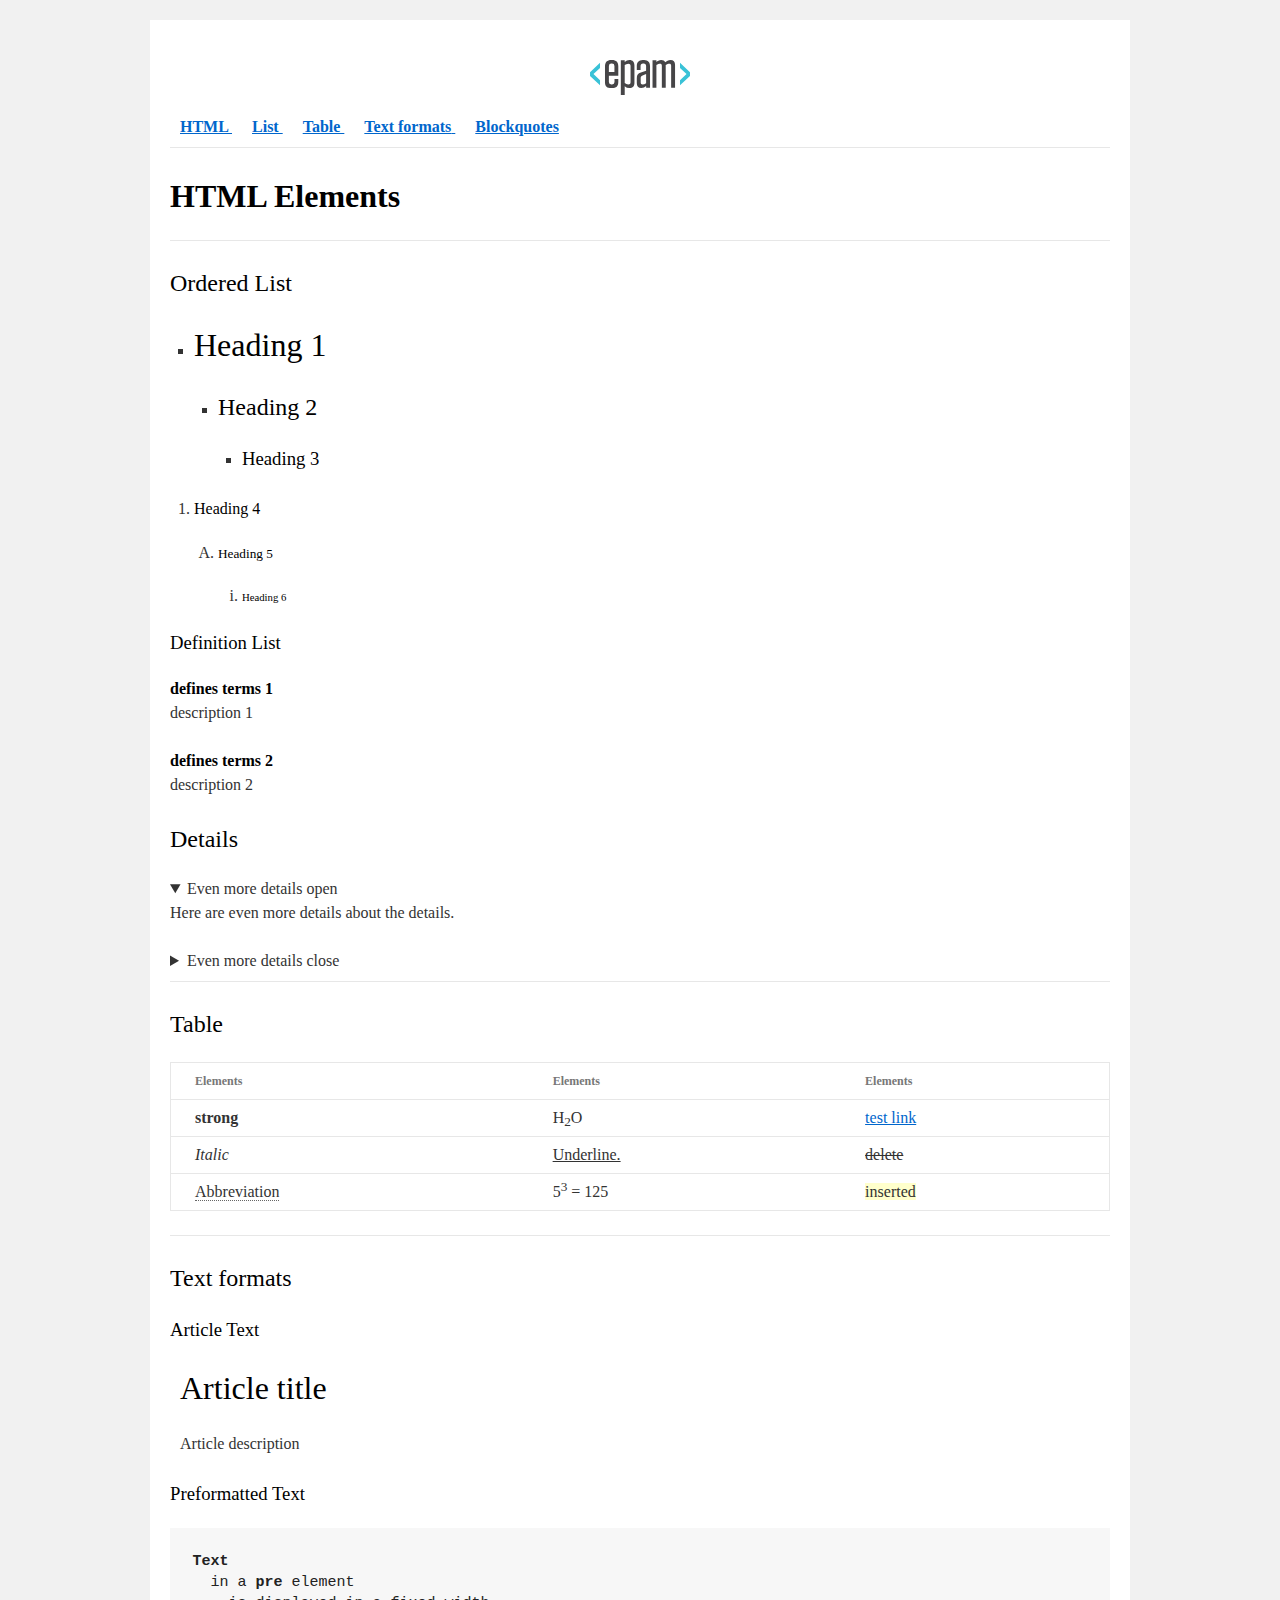
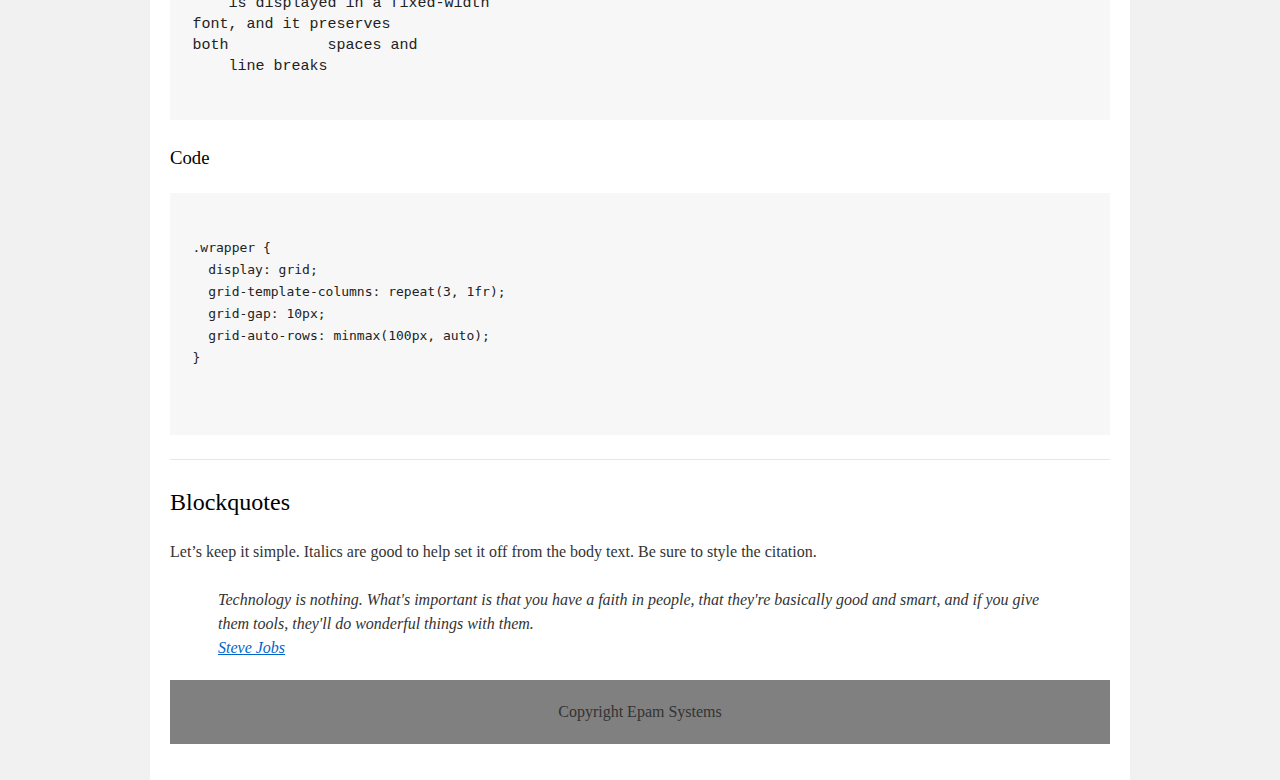
==== homework_01/index.html @ 6cba9601 "Homework_01" ====
<!DOCTYPE html>
<html>

<head>
  <meta charset="utf-8">
  <title>Homework_01 Mykola Goral</title>
  <link rel="stylesheet" href="style.css">
</head>

<body>
  <div id="wrapper">
    <div id="main">
      <div id="container">
        <div id="content" role="main">
          <!-- TODO: Content goes here -->
          <header>
            <img alt="EPAM logo" src="EPAM_logo.svg">
            <nav>
              <a href="#html">
                <b>HTML </b>
              </a>
              <a href="#list">
                <b>List </b>
              </a>
              <a href="#table">
                <b>Table </b>
              </a>
              <a href="#textFormats">
                <b>Text formats</b>
              </a>
              <a href="#blockquotes">
                <b>Blockquotes</b>
              </a>
            </nav>
            <hr>
          </header>

          <h1 id="html"><strong>HTML Elements</strong></h1>
          <hr>

          <h2 id="list">Ordered List</h2>

          <ul>
            <li><h1>Heading 1</h1></li>
            <ul>
              <li><h2>Heading 2</h2></li>
              <ul>
                <li><h3>Heading 3</h3></li>
              </ul>
            </ul>
          </ul>

          <ol>
            <li><h4>Heading 4</h4></li>
            <ol>
              <li><h5>Heading 5</h5></li>
              <ol>
                <li><h6>Heading 6</h6></li>
              </ol>
            </ol>
          </ol>

          <h3>Definition List</h3>

          <dl>
            <dt>defines terms 1</dt>
            <dd>description 1</dd>
            <dt>defines terms 2</dt>
            <dd>description 2</dd>
          </dl>

          <h2>Details</h2>

          <details open>
            <summary>Even more details open</summary>
            <p>Here are even more details about the details.</p>
          </details>
          <details>
            <summary>Even more details close</summary>
            <p>Here are even more details about the details.</p>
          </details>
          <hr>

          <h2 id="table">Table</h2>

          <table>
            <thead>
              <tr>
                <th>Elements</th>
                <th>Elements</th>
                <th>Elements</th>
              </tr>
            </thead>
            <tbody>
              <tr>
                <td><strong>strong</strong></td>
                <td>H<sub>2</sub>O</td>
                <td><a href="#">test link</a>
                </td>
              </tr>
              <tr>
                <td><em>Italic</em></td>
                <td><u>Underline.</u></td>
                <td><del>delete</del></td>
              </tr>
              <tr>
                <td><abbr>Abbreviation</abbr></td>
                <td>5<sup>3</sup> = 125</td>
                <td><ins>inserted</ins></td>
              </tr>
            </tbody>
          </table>
          <hr>

          <h2 id="textFormats">Text formats</h2>

          <h3>Article Text</h3>
          <article>
            <h1>Article title</h1>
            <p>Article description</p>
          </article>


          <h3>Preformatted Text</h3>

          <pre>
<strong>Text</strong>
  in a <strong>pre</strong> element
    is displayed in a fixed-width
font, and it preserves
both           spaces and
    line breaks
          </pre>

          <h3>Code</h3>

          <pre>
            <code>
.wrapper {
  display: grid;
  grid-template-columns: repeat(3, 1fr);
  grid-gap: 10px;
  grid-auto-rows: minmax(100px, auto);
}
            </code>    
          </pre>
          <hr>

          <h2 id="blockquotes">Blockquotes</h2>
          
          <p>Let’s keep it simple. Italics are good to help set it off from the body text. Be sure to style the citation.</p>
          <blockquote>
            Technology is nothing. What's important is that you have a faith in people, that they're basically good and smart, and if
            you give them tools, they'll do wonderful things with them.
            <br>
            <a href="https://en.wikipedia.org/wiki/Steve_Jobs">Steve Jobs</a>
          </blockquote>

          <!-- Using the 'hidden' attribute to hide the 'p' -->
          <p hidden>And here’s a bit of trailing text.</p>

          <footer>
            Copyright Epam Systems
          </footer>

        </div>
      </div>
    </div>
  </div>
</body>

</html>
---- homework_01/style.css ----
html,
body,
div,
span,
applet,
object,
iframe,
h1,
h2,
h3,
h4,
h5,
h6,
p,
blockquote,
pre,
a,
abbr,
acronym,
address,
big,
cite,
code,
del,
dfn,
em,
font,
img,
ins,
kbd,
q,
s,
samp,
small,
strike,
strong,
sub,
sup,
tt,
var,
b,
u,
i,
center,
dl,
dt,
dd,
ol,
ul,
li,
fieldset,
form,
label,
legend,
table,
caption,
tbody,
tfoot,
thead,
tr,
th,
td {
    background: transparent;
    border: 0;
    margin: 0;
    padding: 0;
    vertical-align: baseline;
}

body {
    line-height: 1;
}

h1,
h2,
h3,
h4,
h5,
h6 {
    clear: both;
    font-weight: normal;
}

ol,
ul {
    list-style: none;
}

blockquote {
    quotes: none;
}

blockquote:before,
blockquote:after {
    content: '';
    content: none;
}

del {
    text-decoration: line-through;
}

table {
    border-collapse: collapse;
    border-spacing: 0;
}

a img {
    border: none;
}

#container {
    float: left;
    margin: 0 -240px 0 0;
    width: 100%;
}

#primary,
#secondary {
    float: right;
    overflow: hidden;
    width: 220px;
}

#secondary {
    clear: right;
}

#footer {
    clear: both;
    width: 100%;
}

.one-column #content {
    margin: 0 auto;
    width: 640px;
}

.single-attachment #content {
    margin: 0 auto;
    width: 900px;
}

body,
input,
textarea,
.page-title span,
.pingback a.url {
    font-family: Georgia, "Bitstream Charter", serif;
}

h3#comments-title,
h3#reply-title,
#access .menu,
#access div.menu ul,
#cancel-comment-reply-link,
.form-allowed-tags,
#site-info,
#site-title,
#wp-calendar,
.comment-meta,
.comment-body tr th,
.comment-body thead th,
.entry-content label,
.entry-content tr th,
.entry-content thead th,
.entry-meta,
.entry-title,
.entry-utility,
#respond label,
.navigation,
.page-title,
.pingback p,
.reply,
.widget-title,
.wp-caption-text {
    font-family: "Helvetica Neue", Arial, Helvetica, "Nimbus Sans L", sans-serif;
}

input[type="submit"] {
    font-family: "Helvetica Neue", Arial, Helvetica, "Nimbus Sans L", sans-serif;
}

pre {
    font-family: "Courier 10 Pitch", Courier, monospace;
}

code {
    font-family: Monaco, Consolas, "Andale Mono", "DejaVu Sans Mono", monospace;
}

#access .menu-header,
div.menu,
#colophon,
#branding,
#main,
#wrapper {
    margin: 0 auto;
    width: 940px;
}

#wrapper {
    background: #fff;
    margin-top: 20px;
    padding: 0 20px;
}

#footer-widget-area {
    overflow: hidden;
}

#footer-widget-area .widget-area {
    float: left;
    margin-right: 20px;
    width: 220px;
}

#footer-widget-area #fourth {
    margin-right: 0;
}

#site-info {
    float: left;
    font-size: 14px;
    font-weight: bold;
    width: 700px;
}

#site-generator {
    float: right;
    width: 220px;
}

body {
    background: #f1f1f1;
}

body,
input,
textarea {
    color: #666;
    font-size: 12px;
    line-height: 18px;
}

hr {
    background-color: #e7e7e7;
    border: 0;
    clear: both;
    height: 1px;
    margin-bottom: 18px;
}

p {
    margin-bottom: 18px;
}

ul {
    list-style: square;
    margin: 0 0 18px 1.5em;
}

ol {
    list-style: decimal;
    margin: 0 0 18px 1.5em;
}

ol ol {
    list-style: upper-alpha;
}

ol ol ol {
    list-style: lower-roman;
}

ol ol ol ol {
    list-style: lower-alpha;
}

ul ul,
ol ol,
ul ol,
ol ul {
    margin-bottom: 0;
}

dl {
    margin: 0 0 24px 0;
}

dt {
    font-weight: bold;
}

dd {
    margin-bottom: 18px;
}

strong {
    font-weight: bold;
}

cite,
em,
i {
    font-style: italic;
}

big {
    font-size: 131.25%;
}

ins {
    background: #ffc;
    text-decoration: none;
}

blockquote {
    font-style: italic;
    padding: 0 3em;
}

blockquote cite,
blockquote em,
blockquote i {
    font-style: normal;
}

pre {
    background: #f7f7f7;
    color: #222;
    line-height: 18px;
    margin-bottom: 18px;
    overflow: auto;
    padding: 1.5em;
}

abbr,
acronym {
    border-bottom: 1px dotted #666;
    cursor: help;
}

sup,
sub {
    height: 0;
    line-height: 1;
    position: relative;
    vertical-align: baseline;
}

sup {
    bottom: 1ex;
}

sub {
    top: .5ex;
}

small {
    font-size: smaller;
}

input[type="text"],
input[type="password"],
input[type="email"],
input[type="url"],
input[type="number"],
textarea {
    background: #f9f9f9;
    border: 1px solid #ccc;
    box-shadow: inset 1px 1px 1px rgba(0, 0, 0, 0.1);
    -moz-box-shadow: inset 1px 1px 1px rgba(0, 0, 0, 0.1);
    -webkit-box-shadow: inset 1px 1px 1px rgba(0, 0, 0, 0.1);
    padding: 2px;
}

a:link {
    color: #0066cc;
}

a:visited {
    color: #743399;
}

a:active,
a:hover {
    color: #ff4b33;
}

.screen-reader-text {
    clip: rect(1px, 1px, 1px, 1px);
    overflow: hidden;
    position: absolute !important;
    height: 1px;
    width: 1px;
}

#header {
    padding: 30px 0 0 0;
}

#site-title {
    float: left;
    font-size: 30px;
    line-height: 36px;
    margin: 0 0 18px 0;
    width: 700px;
}

#site-title a {
    color: #000;
    font-weight: bold;
    text-decoration: none;
}

#site-description {
    color: #000;
    clear: right;
    float: right;
    font-style: italic;
    margin: 15px 0 18px 0;
    opacity: .65;
    width: 220px;
}

#branding img {
    border-top: 4px solid #000;
    border-bottom: 1px solid #000;
    display: block;
    float: left;
}

#access {
    background: #000;
    display: block;
    float: left;
    margin: 0 auto;
    width: 940px;
}

#access .menu-header,
div.menu {
    font-size: 13px;
    margin-left: 12px;
    width: 928px;
}

#access .menu-header ul,
div.menu ul {
    list-style: none;
    margin: 0;
}

#access .menu-header li,
div.menu li {
    float: left;
    position: relative;
}

#access a {
    color: #aaa;
    display: block;
    line-height: 38px;
    padding: 0 10px;
    text-decoration: none;
}

#access ul ul {
    box-shadow: 0px 3px 3px rgba(0, 0, 0, 0.2);
    -moz-box-shadow: 0px 3px 3px rgba(0, 0, 0, 0.2);
    -webkit-box-shadow: 0px 3px 3px rgba(0, 0, 0, 0.2);
    display: none;
    position: absolute;
    top: 38px;
    left: 0;
    float: left;
    width: 180px;
    z-index: 99999;
}

#access ul ul li {
    min-width: 180px;
}

#access ul ul ul {
    left: 100%;
    top: 0;
}

#access ul ul a {
    background: #333;
    line-height: 1em;
    padding: 10px;
    width: 160px;
    height: auto;
}

#access li:hover>a,
#access ul ul:hover>a {
    background: #333;
    color: #fff;
}

#access ul li:hover>ul {
    display: block;
}

#access ul li.current_page_item>a,
#access ul li.current_page_ancestor>a,
#access ul li.current-menu-ancestor>a,
#access ul li.current-menu-item>a,
#access ul li.current-menu-parent>a {
    color: #fff;
}

* html #access ul li.current_page_item a,
* html #access ul li.current_page_ancestor a,
* html #access ul li.current-menu-ancestor a,
* html #access ul li.current-menu-item a,
* html #access ul li.current-menu-parent a,
* html #access ul li a:hover {
    color: #fff;
}

#main {
    clear: both;
    overflow: hidden;
    padding: 40px 0 0 0;
}

#content {
    margin-bottom: 36px;
}

#content,
#content input,
#content textarea {
    color: #333;
    font-size: 16px;
    line-height: 24px;
}

#content p,
#content ul,
#content ol,
#content dd,
#content pre,
#content hr {
    margin-bottom: 24px;
}

#content ul ul,
#content ol ol,
#content ul ol,
#content ol ul {
    margin-bottom: 0;
}

#content pre,
#content kbd,
#content tt,
#content var {
    font-size: 15px;
    line-height: 21px;
}

#content code {
    font-size: 13px;
}

#content dt,
#content th {
    color: #000;
}

#content h1,
#content h2,
#content h3,
#content h4,
#content h5,
#content h6 {
    color: #000;
    line-height: 1.5em;
    margin: 0 0 20px 0;
}

#content table {
    border: 1px solid #e7e7e7;
    margin: 0 -1px 24px 0;
    text-align: left;
    width: 100%;
}

#content tr th,
#content thead th {
    color: #777;
    font-size: 12px;
    font-weight: bold;
    line-height: 18px;
    padding: 9px 24px;
}

#content tr td {
    border-top: 1px solid #e7e7e7;
    padding: 6px 24px;
}

#content tr.odd td {
    background: #f2f7fc;
}

.hentry {
    margin: 0 0 48px 0;
}

.home .sticky {
    background: #f2f7fc;
    border-top: 4px solid #000;
    margin-left: -20px;
    margin-right: -20px;
    padding: 18px 20px;
}

.single .hentry {
    margin: 0 0 36px 0;
}

.page-title {
    color: #000;
    font-size: 14px;
    font-weight: bold;
    margin: 0 0 36px 0;
}

.page-title span {
    color: #333;
    font-size: 16px;
    font-style: italic;
    font-weight: normal;
}

.page-title a:link,
.page-title a:visited {
    color: #777;
    text-decoration: none;
}

.page-title a:active,
.page-title a:hover {
    color: #ff4b33;
}

#content .entry-title {
    color: #000;
    font-size: 21px;
    font-weight: bold;
    line-height: 1.3em;
    margin-bottom: 0;
}

.entry-title a:link,
.entry-title a:visited {
    color: #000;
    text-decoration: none;
}

.entry-title a:active,
.entry-title a:hover {
    color: #ff4b33;
}

.entry-meta {
    color: #777;
    font-size: 12px;
}

.entry-meta abbr,
.entry-utility abbr {
    border: none;
}

.entry-meta abbr:hover,
.entry-utility abbr:hover {
    border-bottom: 1px dotted #666;
}

.single-author .by-author {
    position: absolute !important;
    clip: rect(1px 1px 1px 1px);
    clip: rect(1px, 1px, 1px, 1px);
}

.entry-content,
.entry-summary {
    clear: both;
    padding: 12px 0 0 0;
}

.entry-content .more-link {
    white-space: nowrap;
}

#content .entry-summary p:last-child {
    margin-bottom: 12px;
}

.entry-content fieldset {
    border: 1px solid #e7e7e7;
    margin: 0 0 24px 0;
    padding: 24px;
}

.entry-content fieldset legend {
    background: #fff;
    color: #000;
    font-weight: bold;
    padding: 0 24px;
}

.entry-content input {
    margin: 0 0 24px 0;
}

.entry-content input.file,
.entry-content input.button {
    margin-right: 24px;
}

.entry-content label {
    color: #777;
    font-size: 12px;
}

.entry-content select {
    margin: 0 0 24px 0;
}

.entry-content sup,
.entry-content sub {
    font-size: 10px;
}

.entry-content blockquote.left {
    float: left;
    margin-left: 0;
    margin-right: 24px;
    text-align: right;
    width: 33%;
}

.entry-content blockquote.right {
    float: right;
    margin-left: 24px;
    margin-right: 0;
    text-align: left;
    width: 33%;
}

.page-link {
    clear: both;
    color: #000;
    font-weight: bold;
    line-height: 48px;
    word-spacing: 0.5em;
}

.page-link a:link,
.page-link a:visited {
    background: #f1f1f1;
    color: #333;
    font-weight: normal;
    padding: 0.5em 0.75em;
    text-decoration: none;
}

.home .sticky .page-link a {
    background: #d9e8f7;
}

.page-link a:active,
.page-link a:hover {
    color: #ff4b33;
}

body.page .edit-link {
    clear: both;
    display: block;
}

#entry-author-info {
    background: #f2f7fc;
    border-top: 4px solid #000;
    clear: both;
    font-size: 14px;
    line-height: 20px;
    margin: 24px 0;
    overflow: hidden;
    padding: 18px 20px;
}

#entry-author-info #author-avatar {
    background: #fff;
    border: 1px solid #e7e7e7;
    float: left;
    height: 60px;
    margin: 0 -104px 0 0;
    padding: 11px;
}

#entry-author-info #author-description {
    float: left;
    margin: 0 0 0 104px;
}

#entry-author-info h2 {
    color: #000;
    font-size: 100%;
    font-weight: bold;
    margin-bottom: 0;
}

.entry-utility {
    clear: both;
    color: #777;
    font-size: 12px;
    line-height: 18px;
}

.entry-meta a,
.entry-utility a {
    color: #777;
}

.entry-meta a:hover,
.entry-utility a:hover {
    color: #ff4b33;
}

#content .video-player {
    padding: 0;
}

.format-standard .wp-video,
.format-standard .wp-audio-shortcode,
.format-audio .wp-audio-shortcode,
.format-standard .video-player {
    margin-bottom: 24px;
}

.home #content .format-aside p,
.home #content .category-asides p {
    font-size: 14px;
    line-height: 20px;
    margin-bottom: 10px;
    margin-top: 0;
}

.format-gallery .size-thumbnail img,
.category-gallery .size-thumbnail img {
    border: 10px solid #f1f1f1;
    margin-bottom: 0;
}

.format-gallery .gallery-thumb,
.category-gallery .gallery-thumb {
    float: left;
    margin-right: 20px;
    margin-top: -4px;
}

.home #content .format-gallery .entry-utility,
.home #content .category-gallery .entry-utility {
    padding-top: 4px;
}

.attachment .entry-content .entry-caption {
    font-size: 140%;
    margin-top: 24px;
}

.attachment .entry-content .nav-previous a:before {
    content: '\2190\00a0';
}

.attachment .entry-content .nav-next a:after {
    content: '\00a0\2192';
}

#content img.size-auto,
#content img.size-full,
#content img.size-large,
#content img.size-medium,
#content .entry-attachment img,
#content .widget-container img {
    max-width: 100%;
    height: auto;
}

#ie8 #content img.size-auto,
#ie8 #content img.size-full,
#ie8 #content img.size-large,
#ie8 #content img.size-medium,
#ie8 #content .entry-attachment img {
    width: auto;
}

.alignleft,
img.alignleft {
    display: inline;
    float: left;
    margin-right: 24px;
    margin-top: 4px;
}

.alignright,
img.alignright {
    display: inline;
    float: right;
    margin-left: 24px;
    margin-top: 4px;
}

.aligncenter,
img.aligncenter {
    clear: both;
    display: block;
    margin-left: auto;
    margin-right: auto;
}

img.alignleft,
img.alignright,
img.aligncenter {
    margin-bottom: 12px;
}

.wp-caption {
    background: #f1f1f1;
    line-height: 18px;
    margin-bottom: 20px;
    max-width: 100%;
    padding: 4px;
    text-align: center;
}

.wp-caption img {
    margin: 5px 5px 0;
    max-width: 622px;
}

.wp-caption p.wp-caption-text {
    color: #777;
    font-size: 12px;
    margin: 5px;
}

.wp-smiley {
    margin: 0;
}

.gallery {
    margin: 0 auto 18px;
}

.gallery .gallery-item {
    float: left;
    margin-top: 0;
    text-align: center;
}

.gallery-columns-1 .gallery-item {
    width: 100%;
}

.gallery-columns-2 .gallery-item {
    width: 50%;
}

.gallery-columns-3 .gallery-item {
    width: 33%;
}

.gallery-columns-4 .gallery-item {
    width: 25%;
}

.gallery-columns-5 .gallery-item {
    width: 20%;
}

.gallery-columns-6 .gallery-item {
    width: 16%;
}

.gallery-columns-7 .gallery-item {
    width: 14%;
}

.gallery-columns-8 .gallery-item {
    width: 12%;
}

.gallery-columns-9 .gallery-item {
    width: 11%;
}

.gallery-columns-1 img {
    max-width: 620px;
}

.gallery-columns-2 img {
    max-width: 288px;
}

.gallery-columns-3 img {
    max-width: 177px;
}

.gallery-columns-4 img {
    max-width: 122px;
}

.gallery-columns-5 img {
    max-width: 88px;
}

.gallery-columns-6 img {
    max-width: 66px;
}

.gallery-columns-7 img {
    max-width: 50px;
}

.gallery-columns-8 img {
    max-width: 39px;
}

.gallery-columns-9 img {
    max-width: 29px;
}

.gallery-item img {
    height: auto;
}

.gallery-columns-2 .attachment-medium {
    max-width: 92%;
    height: auto;
}

.gallery-columns-4 .attachment-thumbnail {
    max-width: 84%;
    height: auto;
}

.gallery .gallery-caption {
    color: #777;
    font-size: 12px;
    margin: 0 0 12px;
}

.gallery dl {
    margin: 0;
}

.gallery img {
    border: 10px solid #f1f1f1;
}

.gallery br+br {
    display: none;
}

#content .entry-attachment img {
    display: block;
    margin: 0 auto;
}

.navigation {
    color: #777;
    font-size: 12px;
    line-height: 18px;
    overflow: hidden;
}

.navigation a:link,
.navigation a:visited {
    color: #777;
    text-decoration: none;
}

.navigation a:active,
.navigation a:hover {
    color: #ff4b33;
}

.nav-previous {
    float: left;
    width: 50%;
}

.nav-next {
    float: right;
    text-align: right;
    width: 50%;
}

#nav-above {
    margin: 0 0 18px 0;
}

#nav-above {
    display: none;
}

.paged #nav-above,
.single #nav-above {
    display: block;
}

#nav-below {
    margin: -18px 0 0 0;
}

#comments {
    clear: both;
}

#comments .navigation {
    padding: 0 0 18px 0;
}

h3#comments-title,
h3#reply-title {
    color: #000;
    font-size: 20px;
    font-weight: bold;
    margin-bottom: 0;
}

h3#comments-title {
    padding: 24px 0;
}

.commentlist {
    list-style: none;
    margin: 0;
}

.commentlist li.comment {
    border-bottom: 1px solid #e7e7e7;
    line-height: 24px;
    margin: 0 0 24px 0;
    padding: 0 0 0 56px;
    position: relative;
}

.commentlist li:last-child {
    border-bottom: none;
    margin-bottom: 0;
}

#comments .comment-body ul,
#comments .comment-body ol {
    margin-bottom: 18px;
}

#comments .comment-body p:last-child {
    margin-bottom: 6px;
}

#comments .comment-body blockquote p:last-child {
    margin-bottom: 24px;
}

.commentlist ol {
    list-style: decimal;
}

.commentlist .avatar {
    position: absolute;
    top: 4px;
    left: 0;
}

.comment-author {}

.comment-author cite {
    color: #000;
    font-style: normal;
    font-weight: bold;
}

.comment-author .says {
    font-style: italic;
}

.comment-meta {
    font-size: 12px;
    margin: 0 0 18px 0;
}

.comment-meta a:link,
.comment-meta a:visited {
    color: #777;
    text-decoration: none;
}

.comment-meta a:active,
.comment-meta a:hover {
    color: #ff4b33;
}

.commentlist .even {}

.commentlist .bypostauthor {}

.commentlist .bypostauthor>div {
    background: #f2f7fc;
    border-top: 4px solid #000;
    margin-bottom: 10px;
    padding: 10px 0 0 20px;
}

.reply {
    font-size: 12px;
    padding: 0 0 24px 0;
}

.reply a,
a.comment-edit-link {
    color: #777;
}

.reply a:hover,
a.comment-edit-link:hover {
    color: #ff4b33;
}

.commentlist .children {
    list-style: none;
    margin: 0;
}

.commentlist .children li {
    border: none;
    margin: 0;
}

.nopassword,
.nocomments {
    display: none;
}

#comments .pingback {
    border-bottom: 1px solid #e7e7e7;
    margin-bottom: 18px;
    padding-bottom: 18px;
}

.commentlist li.comment+li.pingback {
    margin-top: -6px;
}

#comments .pingback p {
    color: #777;
    display: block;
    font-size: 12px;
    line-height: 18px;
    margin: 0;
}

#comments .pingback .url {
    font-size: 13px;
    font-style: italic;
}

input[type="submit"] {
    color: #333;
}

#respond {
    border-top: 1px solid #e7e7e7;
    margin: 24px 0;
    overflow: hidden;
    position: relative;
}

#respond p {
    margin: 0;
}

#respond .comment-notes {
    margin-bottom: 1em;
}

.form-allowed-tags {
    line-height: 1em;
}

.children #respond {
    margin: 0 48px 0 0;
}

h3#reply-title {
    margin: 18px 0;
}

#comments-list #respond {
    margin: 0 0 18px 0;
}

#comments-list ul #respond {
    margin: 0;
}

#cancel-comment-reply-link {
    font-size: 12px;
    font-weight: normal;
    line-height: 18px;
}

#respond .required {
    color: #ff4b33;
    font-weight: bold;
}

#respond label {
    color: #777;
    font-size: 12px;
}

#respond input {
    margin: 0 0 9px;
    width: 98%;
}

#respond textarea {
    width: 98%;
}

#respond .form-allowed-tags {
    color: #777;
    font-size: 12px;
    line-height: 18px;
}

#respond .form-allowed-tags code {
    font-size: 11px;
}

#respond .form-submit {
    margin: 12px 0;
}

#respond .form-submit input {
    font-size: 14px;
    width: auto;
}

.widget-area ul {
    list-style: none;
    margin-left: 0;
}

.widget-area ul ul {
    list-style: square;
    margin-left: 1.3em;
}

.widget-area select {
    max-width: 100%;
}

.widget_search #s {
    width: 60%;
}

.widget_search label {
    display: none;
}

.widget-container {
    word-wrap: break-word;
    -webkit-hyphens: auto;
    -moz-hyphens: auto;
    hyphens: auto;
    margin: 0 0 18px 0;
}

.widget-container .wp-caption img {
    margin: auto;
}

.widget-container.widget_image .wp-caption {
    width: auto;
}

.widget-container.widget_image .wp-caption img {
    margin-left: -8px;
}

.widget-title {
    color: #222;
    font-size: 14px;
    font-weight: bold;
}

.widget-area a:link,
.widget-area a:visited {
    text-decoration: none;
}

.widget-area a:active,
.widget-area a:hover {
    text-decoration: underline;
}

.widget-area .entry-meta {
    font-size: 11px;
}

#wp_tag_cloud div {
    line-height: 1.6em;
}

#wp-calendar {
    width: 100%;
}

#wp-calendar caption {
    color: #222;
    font-size: 14px;
    font-weight: bold;
    padding-bottom: 4px;
    text-align: left;
}

#wp-calendar thead {
    font-size: 11px;
}

#wp-calendar thead th {}

#wp-calendar tbody {
    color: #aaa;
}

#wp-calendar tbody td {
    background: #f5f5f5;
    border: 1px solid #fff;
    padding: 3px 0 2px;
    text-align: center;
}

#wp-calendar tbody .pad {
    background: none;
}

#wp-calendar tfoot #next {
    text-align: right;
}

.widget_rss a.rsswidget {
    color: #000;
}

.widget_rss a.rsswidget:hover {
    color: #ff4b33;
}

.widget_rss .widget-title img {
    width: 11px;
    height: 11px;
}

#main .widget-area ul {
    margin-left: 0;
    padding: 0 20px 0 0;
}

#main .widget-area ul ul {
    border: none;
    margin-left: 1.3em;
    padding: 0;
}

#primary {}

#secondary {}

#footer-widget-area {}

#main .widget-container.music-player ul {
    margin: 0;
}

#footer {
    margin-bottom: 20px;
}

#colophon {
    border-top: 4px solid #000;
    margin-top: -4px;
    overflow: hidden;
    padding: 18px 0;
}

#site-info {
    font-weight: bold;
}

#site-info a {
    color: #000;
    text-decoration: none;
}

#site-generator {
    font-style: italic;
    position: relative;
}

#site-generator a {
    background: url(images/wordpress.png) center left no-repeat;
    color: #666;
    display: inline-block;
    line-height: 16px;
    padding-left: 20px;
    text-decoration: none;
}

#site-generator a:hover {
    text-decoration: underline;
}

img#wpstats {
    display: block;
    margin: 0 auto 10px;
}

pre {
    -webkit-text-size-adjust: 140%;
}

code {
    -webkit-text-size-adjust: 160%;
}

#access,
.entry-meta,
.entry-utility,
.navigation,
.widget-area {
    -webkit-text-size-adjust: 120%;
}

#site-description {
    -webkit-text-size-adjust: none;
}

@media print {
    body {
        background: none !important;
    }
    #wrapper {
        clear: both !important;
        display: block !important;
        float: none !important;
        position: relative !important;
    }
    #header {
        border-bottom: 2pt solid #000;
        padding-bottom: 18pt;
    }
    #colophon {
        border-top: 2pt solid #000;
    }
    #site-title,
    #site-description {
        float: none;
        line-height: 1.4em;
        margin: 0;
        padding: 0;
    }
    #site-title {
        font-size: 13pt;
    }
    .entry-content {
        font-size: 14pt;
        line-height: 1.6em;
    }
    .entry-title {
        font-size: 21pt;
    }
    #access,
    #branding img,
    #respond,
    .comment-edit-link,
    .edit-link,
    .navigation,
    .page-link,
    .widget-area {
        display: none !important;
    }
    #container,
    #header,
    #footer {
        margin: 0;
        width: 100%;
    }
    #content,
    .one-column #content {
        margin: 24pt 0 0;
        width: 100%;
    }
    .wp-caption p {
        font-size: 11pt;
    }
    #site-info,
    #site-generator {
        float: none;
        width: auto;
    }
    #colophon {
        width: auto;
    }
    img#wpstats {
        display: none;
    }
    #site-generator a {
        margin: 0;
        padding: 0;
    }
    #entry-author-info {
        border: 1px solid #e7e7e7;
    }
    #main {
        display: inline;
    }
    .home .sticky {
        border: none;
    }
}

img {
    width: 100px;
    vertical-align: middle;
    margin-left: calc(50% - 50px);
    margin-bottom: 20px;
}

nav>a {
    padding: 10px;
    color: #0279c1;
}

nav>a b:hover {
    color: #00527a;
}

nav>a:visited {
    color: #0279c1;
}

article {
    padding-left: 10px;
}

footer {
    margin-top: 20px;
    padding: 20px;
    text-align: center;
    background: grey;
}
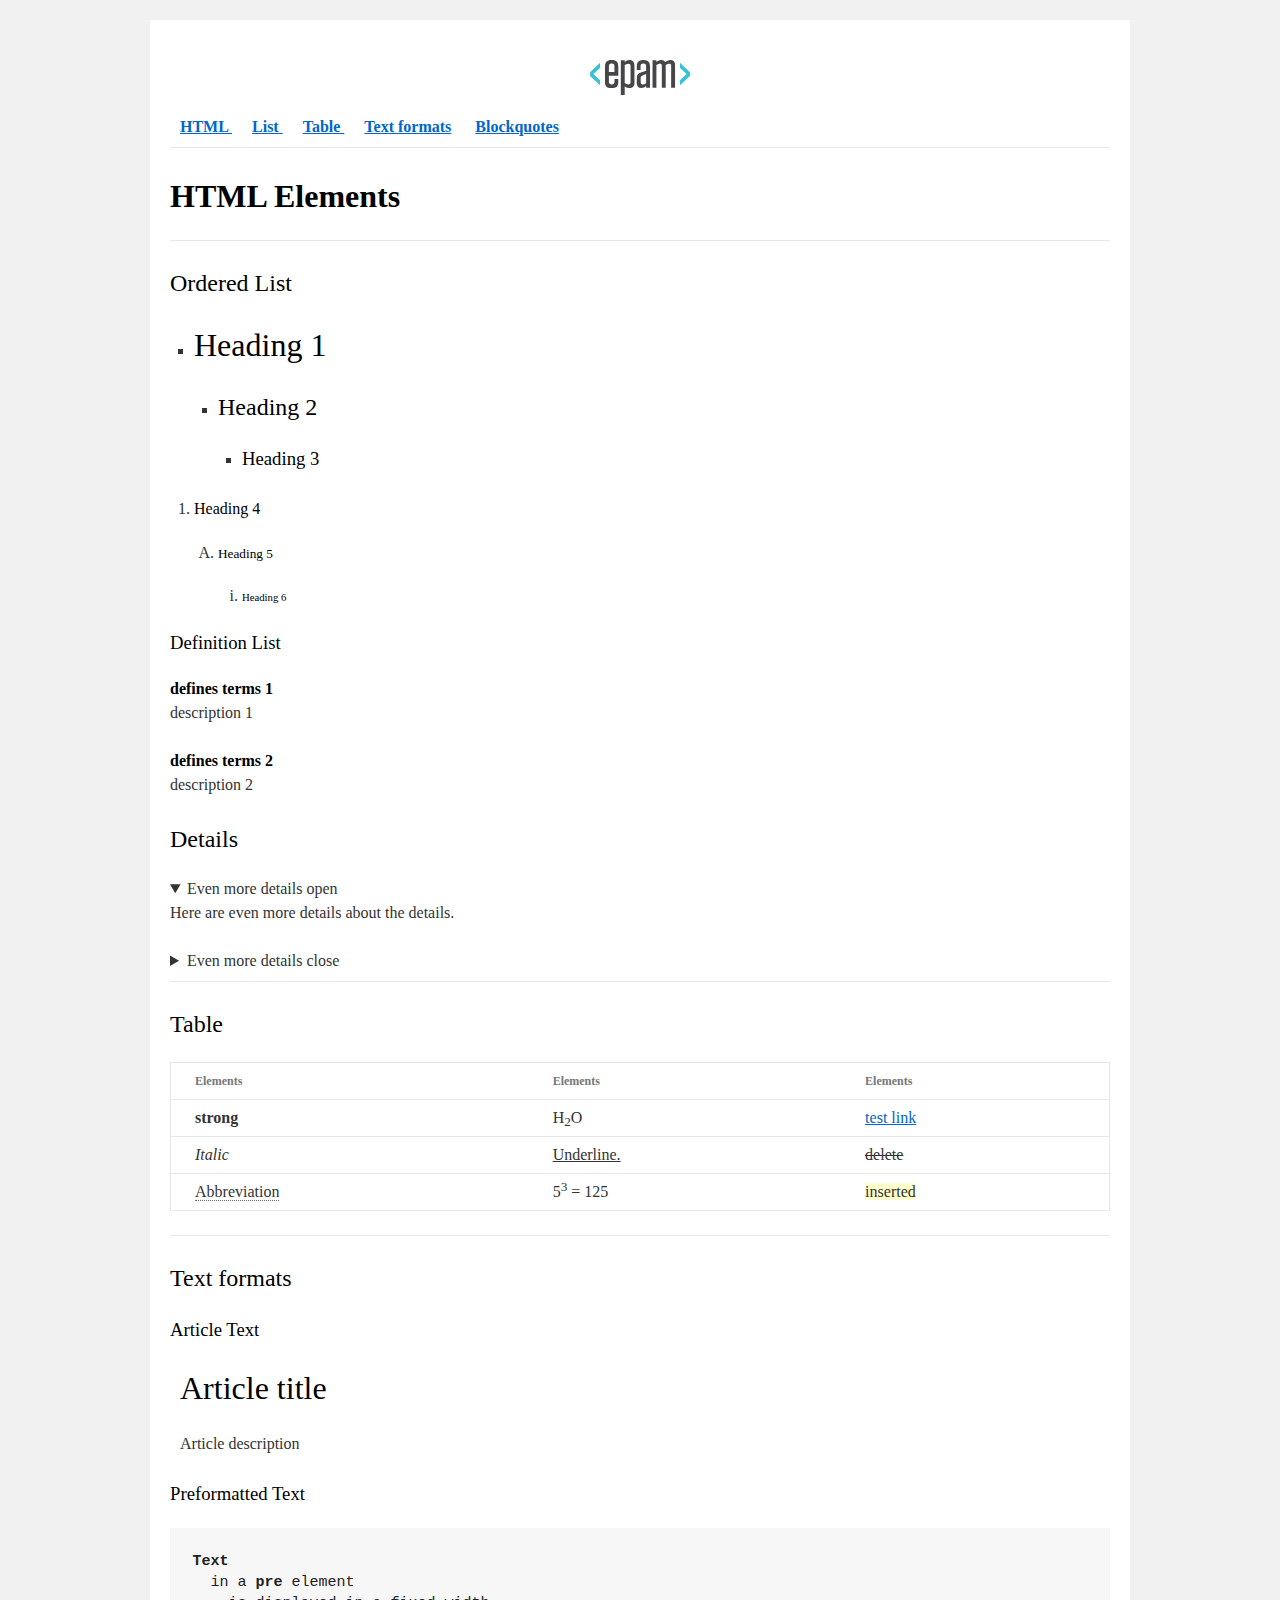
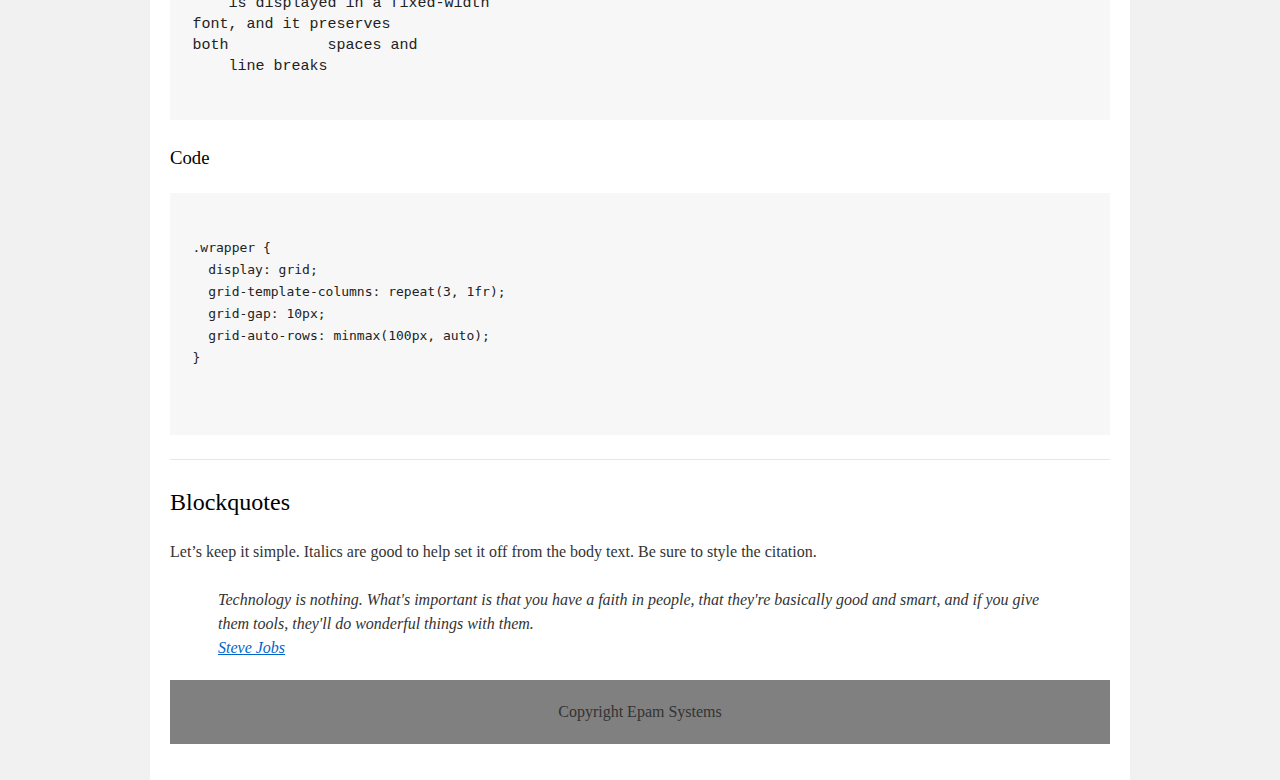
==== commit 11bb5014: "Add files via upload" ====
--- a/homework_01/index.html
+++ b/homework_01/index.html
@@ -16,21 +16,11 @@
           <header>
             <img alt="EPAM logo" src="EPAM_logo.svg">
             <nav>
-              <a href="#html">
-                <b>HTML </b>
-              </a>
-              <a href="#list">
-                <b>List </b>
-              </a>
-              <a href="#table">
-                <b>Table </b>
-              </a>
-              <a href="#textFormats">
-                <b>Text formats</b>
-              </a>
-              <a href="#blockquotes">
-                <b>Blockquotes</b>
-              </a>
+              <a href="#html"><b>HTML </b></a>
+              <a href="#list"><b>List </b></a>
+              <a href="#table"><b>Table </b></a>
+              <a href="#textFormats"><b>Text formats</b></a>
+              <a href="#blockquotes"><b>Blockquotes</b></a>
             </nav>
             <hr>
           </header>
@@ -120,7 +110,6 @@
             <p>Article description</p>
           </article>
 
-
           <h3>Preformatted Text</h3>
 
           <pre>
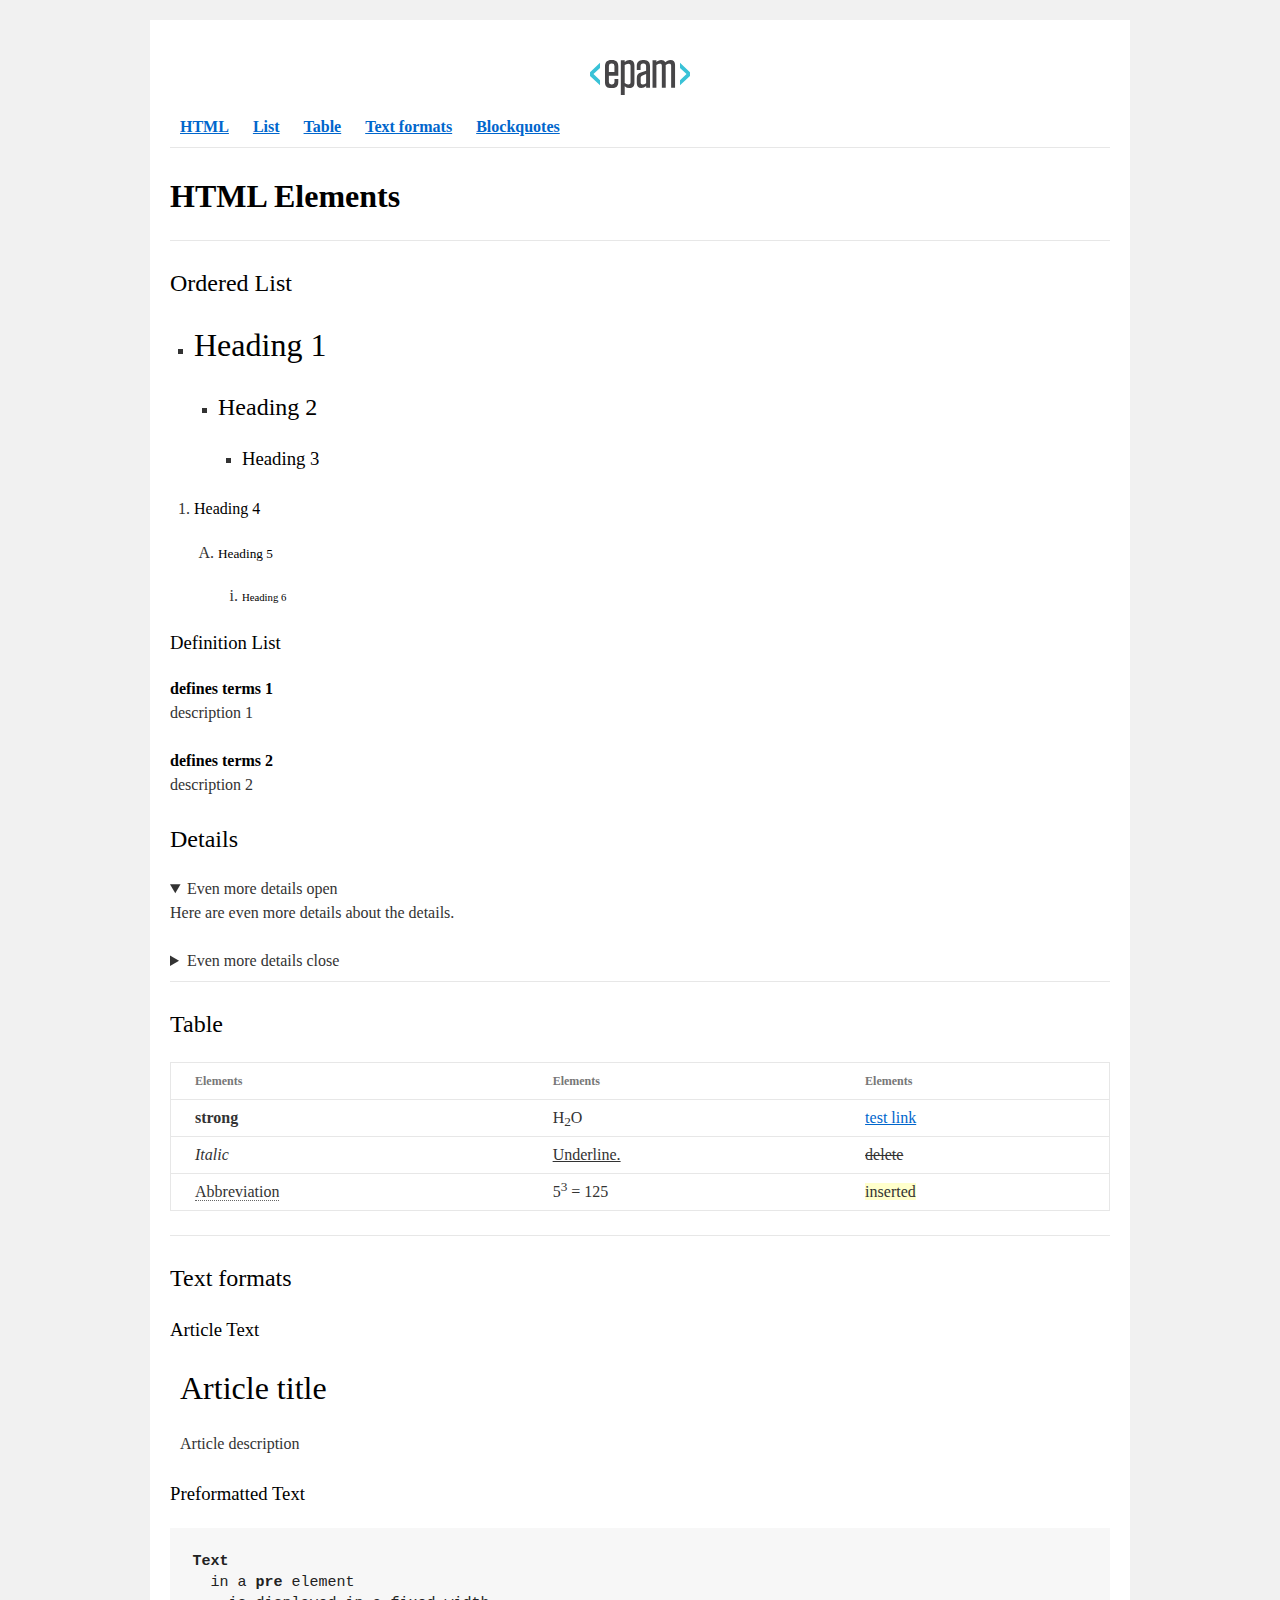
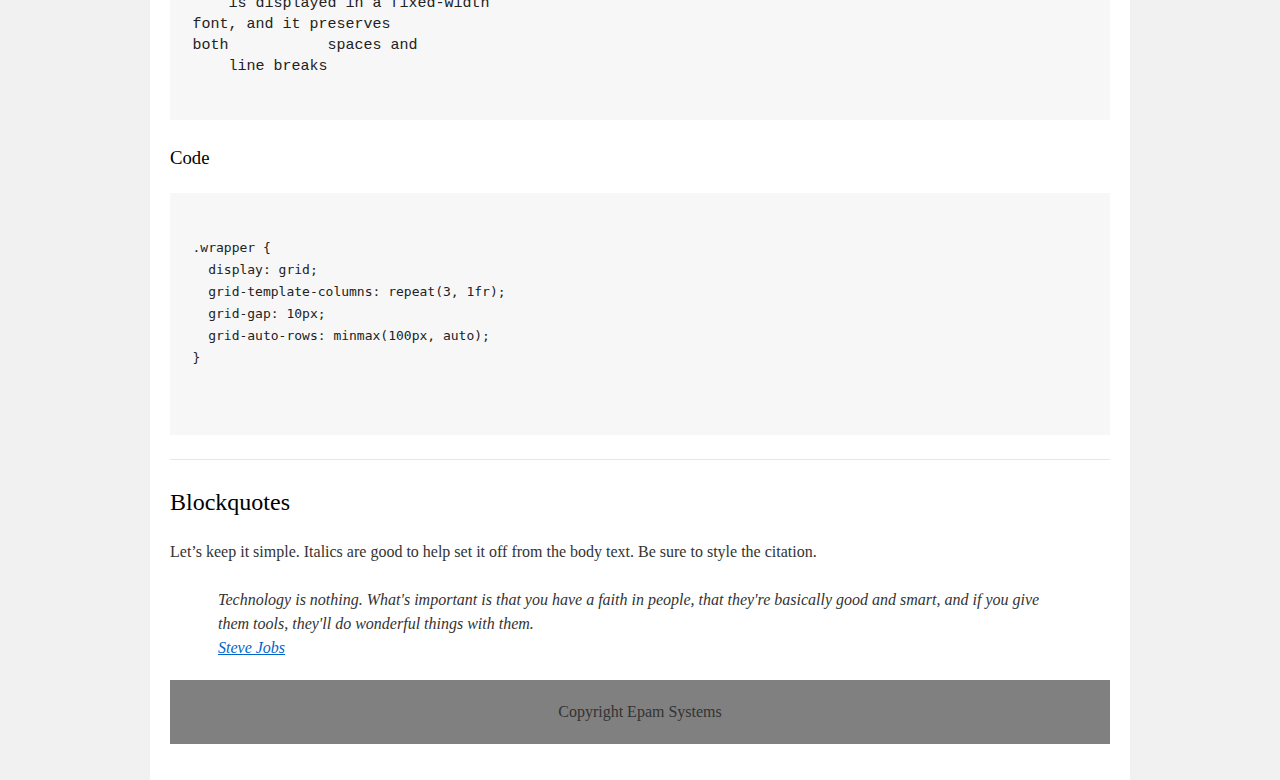
==== commit 796fa14d: "tweaked indentation" ====
--- a/homework_01/index.html
+++ b/homework_01/index.html
@@ -16,9 +16,9 @@
           <header>
             <img alt="EPAM logo" src="EPAM_logo.svg">
             <nav>
-              <a href="#html"><b>HTML </b></a>
-              <a href="#list"><b>List </b></a>
-              <a href="#table"><b>Table </b></a>
+              <a href="#html"><b>HTML</b></a>
+              <a href="#list"><b>List</b></a>
+              <a href="#table"><b>Table</b></a>
               <a href="#textFormats"><b>Text formats</b></a>
               <a href="#blockquotes"><b>Blockquotes</b></a>
             </nav>
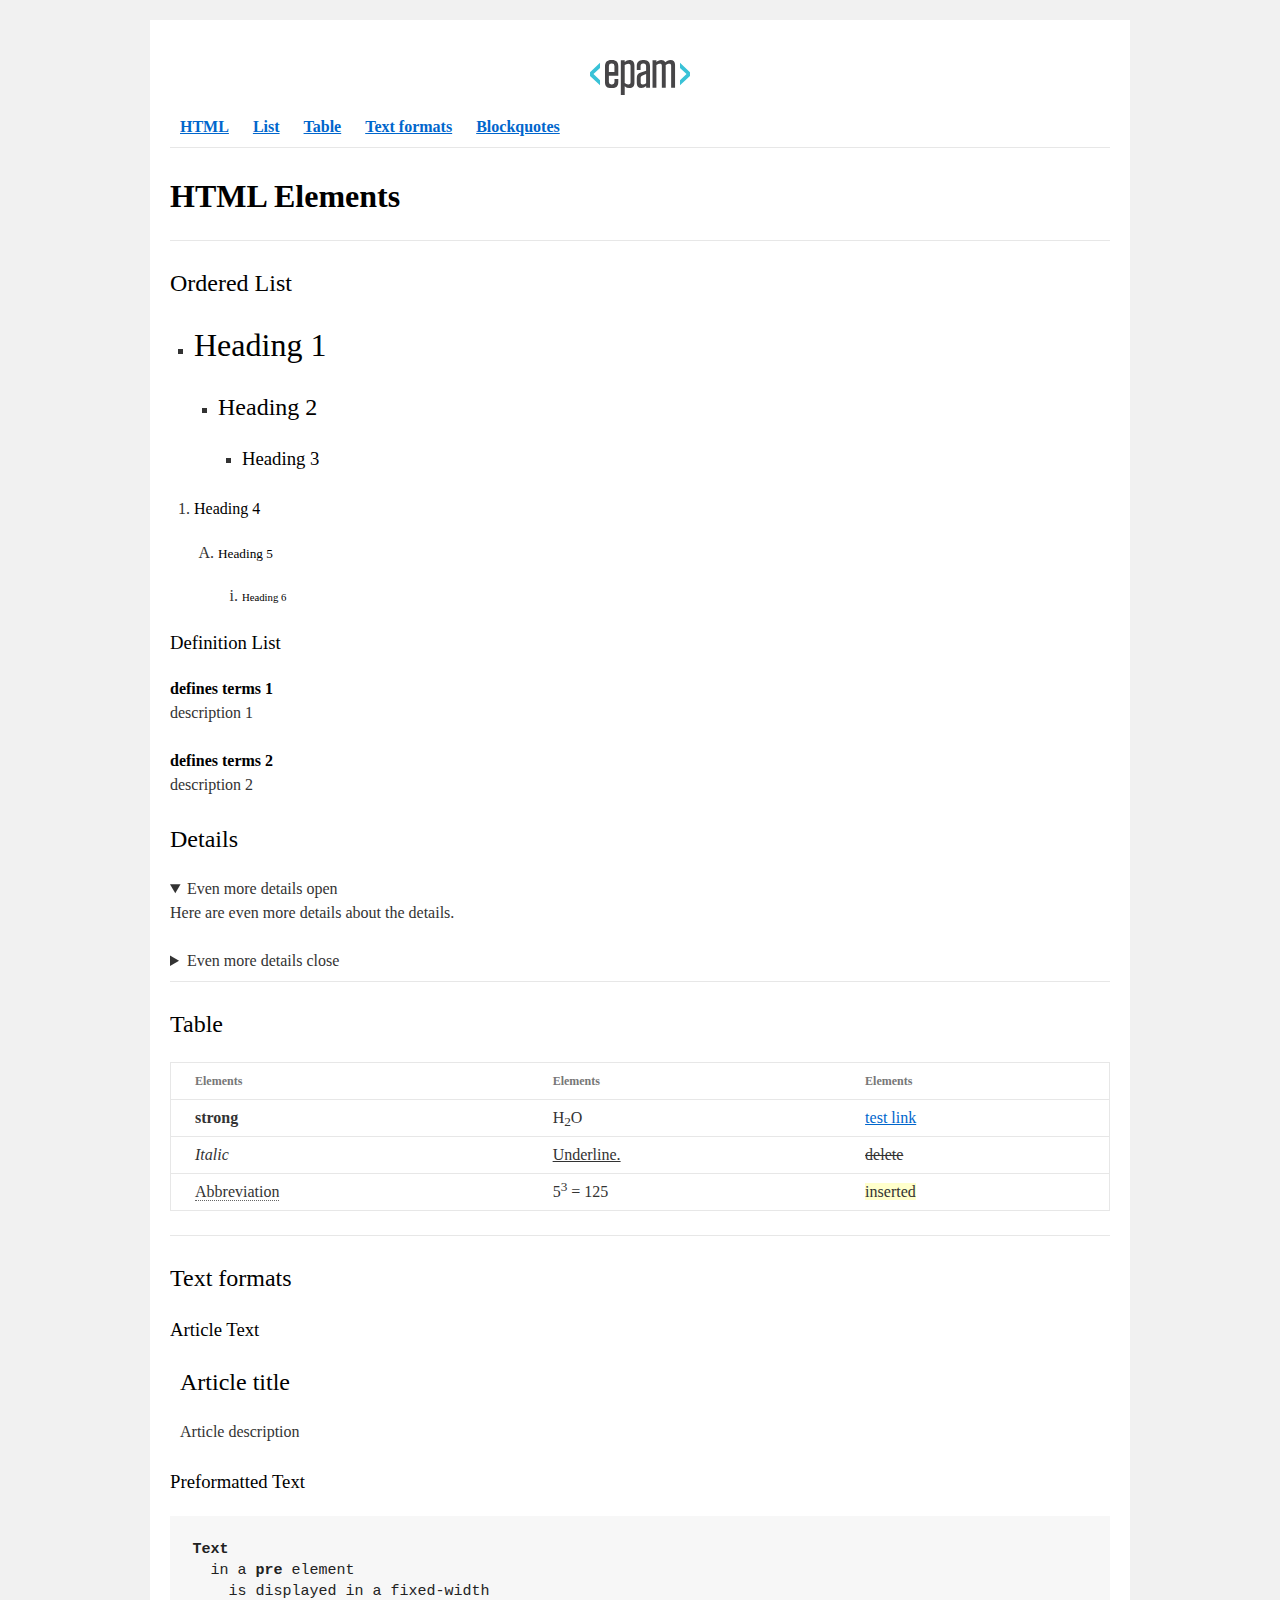
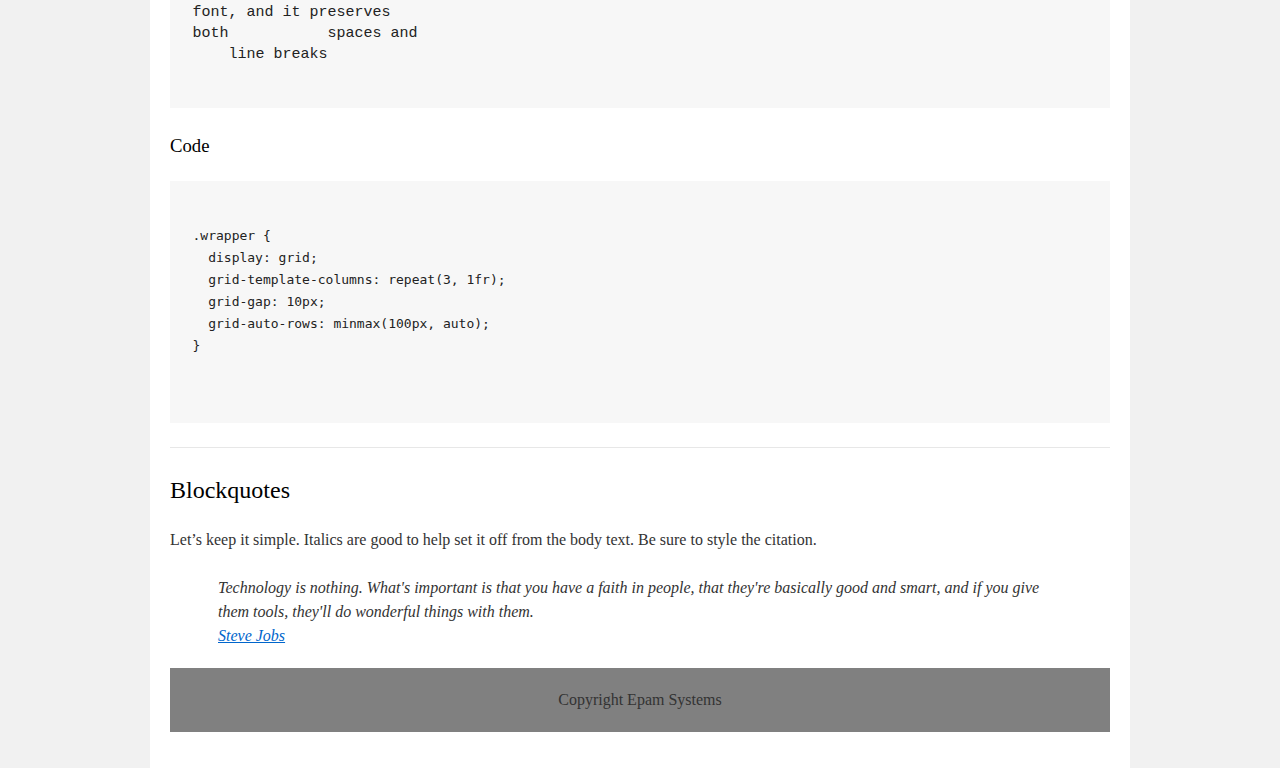
==== commit 58fd3284: "fixed nested uls/ols" ====
--- a/homework_01/index.html
+++ b/homework_01/index.html
@@ -28,28 +28,33 @@
           <h1 id="html"><strong>HTML Elements</strong></h1>
           <hr>
 
+          <!-- List -->
           <h2 id="list">Ordered List</h2>
 
           <ul>
-            <li><h1>Heading 1</h1></li>
-            <ul>
-              <li><h2>Heading 2</h2></li>
+            <li><h1>Heading 1</h1>
               <ul>
-                <li><h3>Heading 3</h3></li>
+                <li><h2>Heading 2</h2>
+                  <ul>
+                    <li><h3>Heading 3</h3></li>
+                  </ul>
+                </li>
               </ul>
-            </ul>
+            </li>
           </ul>
 
           <ol>
-            <li><h4>Heading 4</h4></li>
-            <ol>
-              <li><h5>Heading 5</h5></li>
+            <li><h4>Heading 4</h4>
               <ol>
-                <li><h6>Heading 6</h6></li>
+                <li><h5>Heading 5</h5>
+                  <ol>
+                    <li><h6>Heading 6</h6></li>
+                  </ol>
+                </li>
               </ol>
-            </ol>
+            </li>
           </ol>
-
+          
           <h3>Definition List</h3>
 
           <dl>
@@ -59,6 +64,7 @@
             <dd>description 2</dd>
           </dl>
 
+          <!-- Details -->
           <h2>Details</h2>
 
           <details open>
@@ -71,6 +77,7 @@
           </details>
           <hr>
 
+          <!-- Table -->
           <h2 id="table">Table</h2>
 
           <table>
@@ -102,11 +109,12 @@
           </table>
           <hr>
 
+          <!-- Text formats -->
           <h2 id="textFormats">Text formats</h2>
 
           <h3>Article Text</h3>
           <article>
-            <h1>Article title</h1>
+            <h2>Article title</h2>
             <p>Article description</p>
           </article>
 
@@ -135,6 +143,7 @@
           </pre>
           <hr>
 
+          <!-- Blockquotes -->
           <h2 id="blockquotes">Blockquotes</h2>
           
           <p>Let’s keep it simple. Italics are good to help set it off from the body text. Be sure to style the citation.</p>
